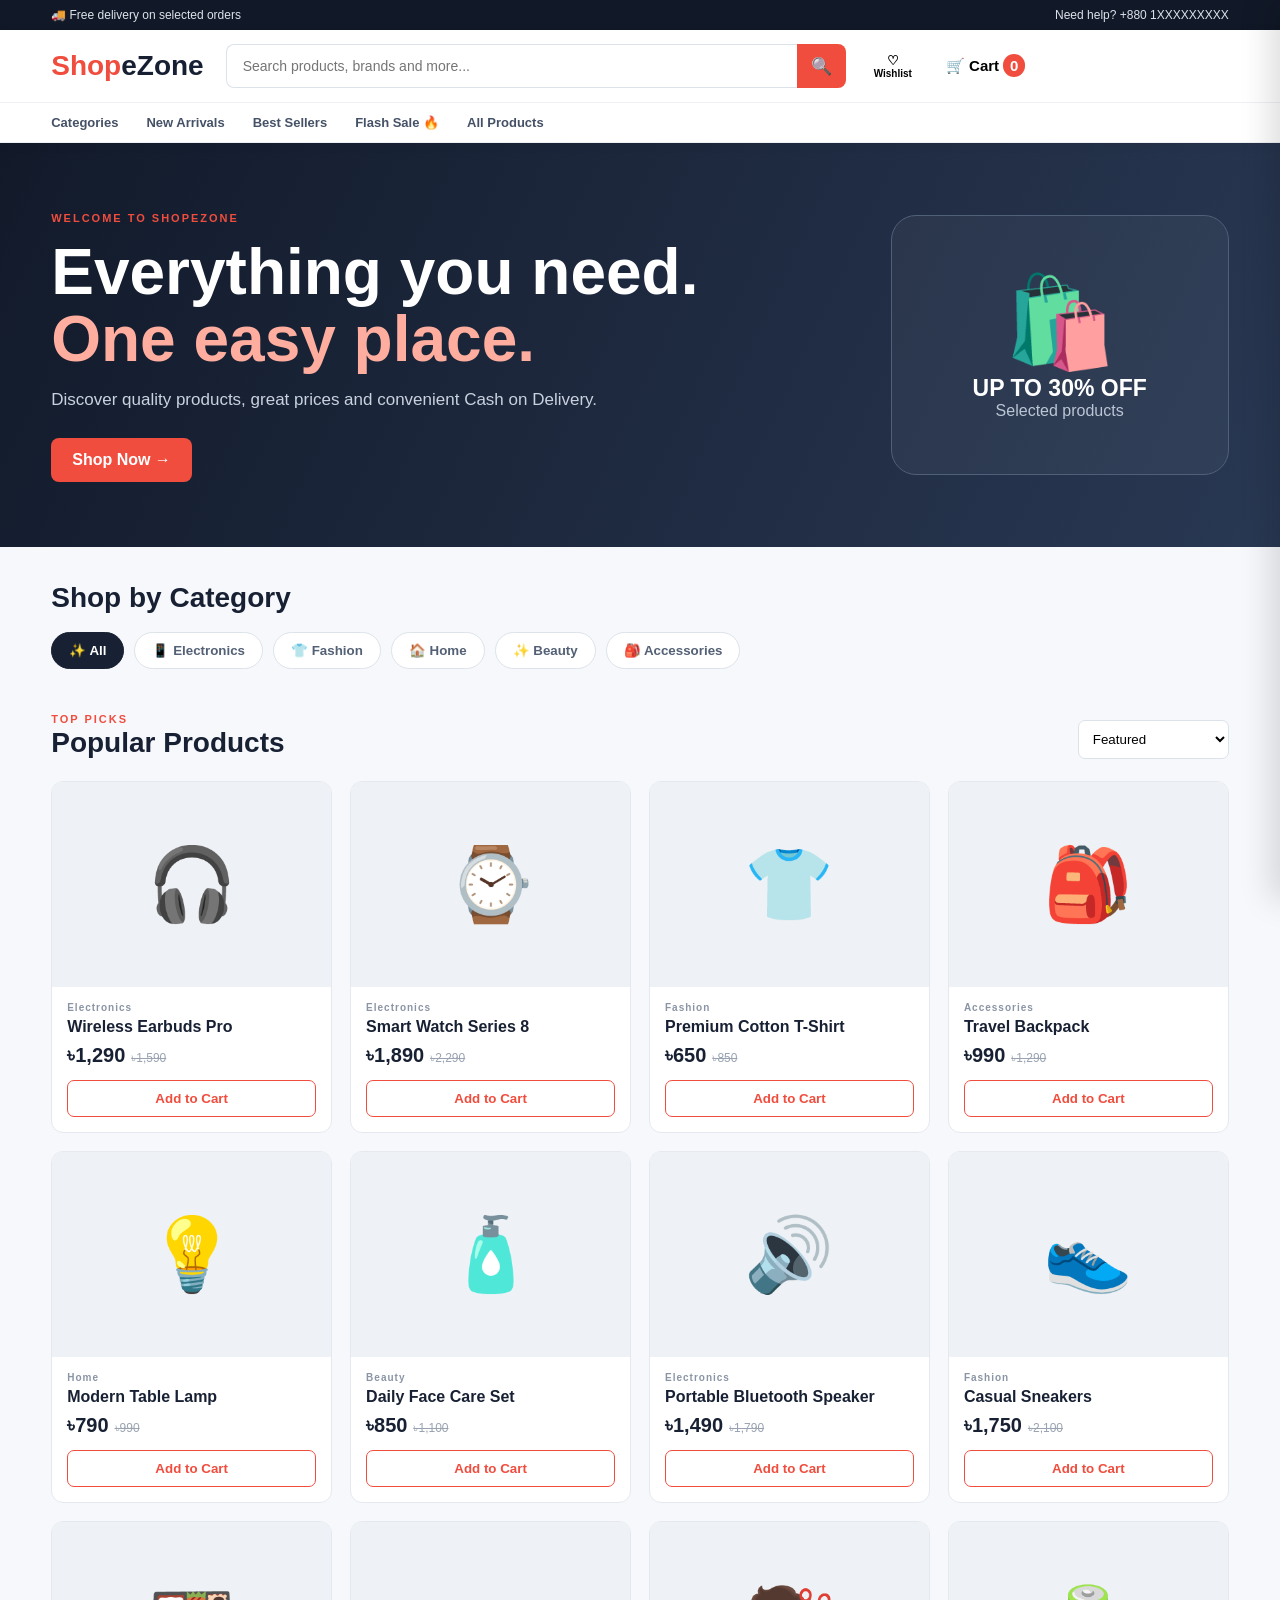
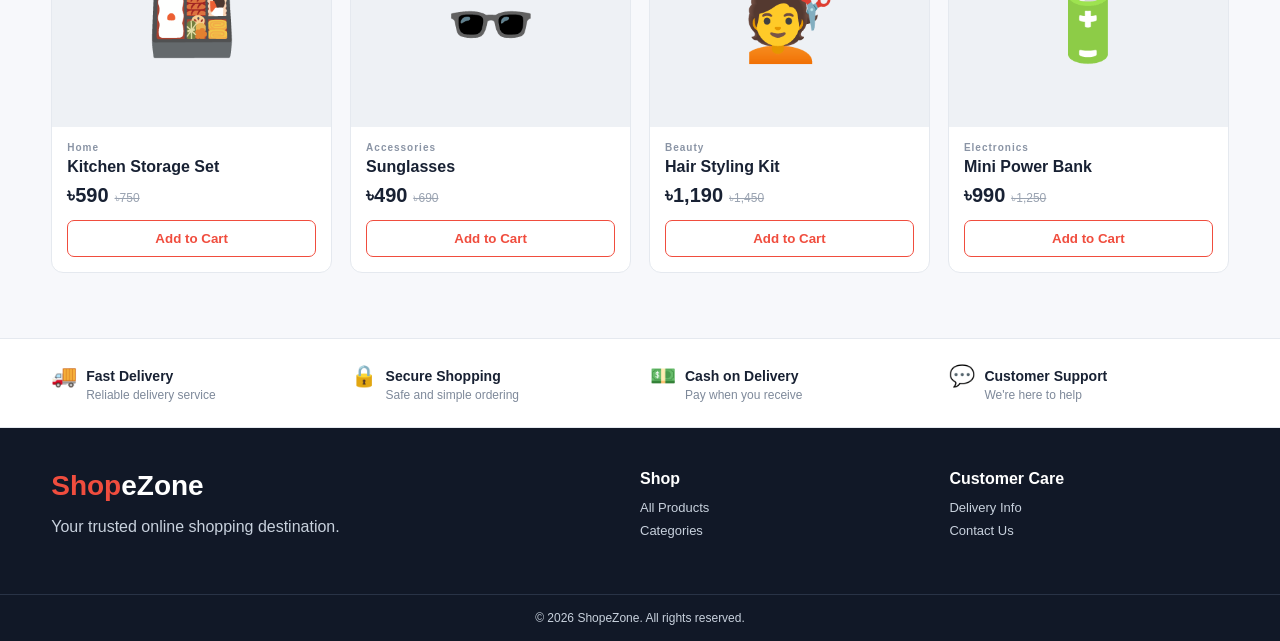
==== index.html @ 656b502f "Add files via upload" ====
<!DOCTYPE html>
<html lang="en">
<head>
<meta charset="UTF-8">
<meta name="viewport" content="width=device-width,initial-scale=1.0">
<meta name="description" content="ShopeZone - Smart online shopping">
<title>ShopeZone — Online Shopping</title>
<link rel="stylesheet" href="style.css">
</head>
<body>
<div class="top">🚚 Free delivery on selected orders <span>Need help? +880 1XXXXXXXXX</span></div>

<header>
  <div class="nav container">
    <a class="logo" href="#"><i>Shop</i>eZone</a>
    <div class="search"><input id="search" placeholder="Search products, brands and more..."><button onclick="render()">🔍</button></div>
    <button class="navlink">♡ <small>Wishlist</small></button>
    <button class="cart" onclick="openCart()">🛒 <span>Cart</span><b id="count">0</b></button>
  </div>
  <div class="menu"><div class="container">
    <a href="#products">Categories</a><a href="#products">New Arrivals</a><a href="#products">Best Sellers</a><a href="#products">Flash Sale 🔥</a><a href="#products">All Products</a>
  </div></div>
</header>

<section class="hero">
 <div class="container hero-grid">
  <div><label>WELCOME TO SHOPEZONE</label><h1>Everything you need.<br><strong>One easy place.</strong></h1><p>Discover quality products, great prices and convenient Cash on Delivery.</p><a href="#products" class="btn">Shop Now →</a></div>
  <div class="hero-art"><div>🛍️</div><strong>UP TO 30% OFF</strong><span>Selected products</span></div>
 </div>
</section>

<section class="container categories">
 <h2>Shop by Category</h2>
 <div class="cats">
  <button class="cat active" data-cat="All">✨ All</button><button class="cat" data-cat="Electronics">📱 Electronics</button>
  <button class="cat" data-cat="Fashion">👕 Fashion</button><button class="cat" data-cat="Home">🏠 Home</button>
  <button class="cat" data-cat="Beauty">✨ Beauty</button><button class="cat" data-cat="Accessories">🎒 Accessories</button>
 </div>
</section>

<main id="products" class="container">
 <div class="heading"><div><label>TOP PICKS</label><h2>Popular Products</h2></div>
 <select id="sort" onchange="render()"><option value="featured">Featured</option><option value="low">Price: Low to High</option><option value="high">Price: High to Low</option></select></div>
 <div id="grid" class="grid"></div><div id="none" class="none" hidden>No products found.</div>
</main>

<section class="benefits"><div class="container benefits-grid">
 <div>🚚<b>Fast Delivery</b><small>Reliable delivery service</small></div>
 <div>🔒<b>Secure Shopping</b><small>Safe and simple ordering</small></div>
 <div>💵<b>Cash on Delivery</b><small>Pay when you receive</small></div>
 <div>💬<b>Customer Support</b><small>We're here to help</small></div>
</div></section>

<footer><div class="container foot">
 <div><a class="logo white" href="#"><i>Shop</i>eZone</a><p>Your trusted online shopping destination.</p></div>
 <div><h4>Shop</h4><a href="#products">All Products</a><a href="#products">Categories</a></div>
 <div><h4>Customer Care</h4><a href="#">Delivery Info</a><a href="#">Contact Us</a></div>
</div><div class="copy">© 2026 ShopeZone. All rights reserved.</div></footer>

<div id="shade" class="shade" onclick="closeCart()"></div>
<aside id="cart" class="cartpanel"><div class="panelhead"><h2>Shopping Cart</h2><button onclick="closeCart()">×</button></div><div id="items" class="items"></div><div class="cartbottom"><div><span>Total</span><strong id="total">৳0</strong></div><button class="btn full" onclick="checkout()">Checkout</button></div></aside>

<div id="modal" class="modal"><div class="modalbox">
 <div class="panelhead"><h2>Complete Your Order</h2><button onclick="closeCheckout()">×</button></div>
 <form id="form">
  <label>Full Name<input name="name" required placeholder="Enter your name"></label>
  <label>Phone Number<input name="phone" required placeholder="01XXXXXXXXX" inputmode="tel"></label>
  <label>Delivery Address<textarea name="address" required placeholder="House, road, area, city"></textarea></label>
  <label>Payment Method<select name="payment"><option>Cash on Delivery</option></select></label>
  <div class="summary"><span>Order Total</span><b id="checkoutTotal">৳0</b></div>
  <button class="btn full">Place Order</button>
 </form>
 <div id="success" class="success" hidden><div>✓</div><h3>Order placed!</h3><p>Thank you for shopping with ShopeZone. We will contact you to confirm your order.</p><button class="btn" onclick="closeCheckout()">Continue Shopping</button></div>
</div></div>
<script src="script.js"></script>
</body></html>
---- style.css ----
*{box-sizing:border-box}body{margin:0;font-family:Arial,Helvetica,sans-serif;background:#f7f8fb;color:#182133}.container{width:min(1180px,92%);margin:auto}.top{background:#111827;color:#dce3ec;padding:8px 4%;font-size:12px;display:flex;justify-content:space-between}header{background:white;position:sticky;top:0;z-index:20;box-shadow:0 2px 12px #0000000b}.nav{height:72px;display:flex;align-items:center;gap:22px}.logo{font-size:28px;font-weight:900;color:#172033;text-decoration:none}.logo i{font-style:normal;color:#f04d3e}.search{display:flex;flex:1;max-width:620px}.search input{width:100%;padding:13px 16px;border:1px solid #dce2ea;border-right:0;border-radius:8px 0 0 8px;font-size:14px;outline:none}.search button{width:52px;border:0;background:#f04d3e;color:#fff;border-radius:0 8px 8px 0;font-size:17px}.navlink,.cart{border:0;background:#fff;cursor:pointer;font-weight:700}.navlink small{display:block;font-size:10px}.cart{font-size:15px;position:relative}.cart b{background:#f04d3e;color:#fff;border-radius:15px;padding:3px 7px;margin-left:4px}.menu{border-top:1px solid #eef0f4;border-bottom:1px solid #eef0f4}.menu .container{display:flex;gap:28px;padding:12px 0}.menu a{color:#455166;text-decoration:none;font-size:13px;font-weight:700}.hero{background:linear-gradient(115deg,#121a2a,#293853);color:#fff;padding:65px 0}.hero-grid{display:grid;grid-template-columns:1.4fr .6fr;align-items:center;gap:50px}.hero label,.heading label{font-size:11px;letter-spacing:2px;font-weight:900;color:#f04d3e}.hero h1{font-size:clamp(38px,5vw,64px);line-height:1.04;margin:13px 0 18px}.hero h1 strong{color:#ffad9e}.hero p{color:#c9d2df;max-width:570px;font-size:17px;margin-bottom:28px}.btn{display:inline-block;background:#f04d3e;color:#fff;border:0;border-radius:8px;padding:13px 21px;font-weight:800;text-decoration:none;cursor:pointer}.hero-art{height:260px;border:1px solid #506079;border-radius:25px;background:#ffffff0b;display:flex;align-items:center;justify-content:center;flex-direction:column}.hero-art div{font-size:90px}.hero-art strong{font-size:23px}.hero-art span{color:#bbc6d5}.categories{padding:35px 0 18px}.categories h2,.heading h2{margin:0;font-size:28px}.cats{display:flex;flex-wrap:wrap;gap:10px;margin-top:18px}.cat{border:1px solid #dde3ea;background:#fff;padding:10px 17px;border-radius:25px;cursor:pointer;font-weight:700;color:#536075}.cat.active,.cat:hover{background:#182133;color:#fff;border-color:#182133}main{padding:22px 0 65px}.heading{display:flex;justify-content:space-between;align-items:end;margin-bottom:22px}.heading select{padding:10px;border:1px solid #dce2ea;border-radius:7px;background:#fff}.grid{display:grid;grid-template-columns:repeat(4,1fr);gap:18px}.card{background:#fff;border:1px solid #e5e9ef;border-radius:12px;overflow:hidden;transition:.2s}.card:hover{transform:translateY(-4px);box-shadow:0 12px 28px #17203314}.pic{height:205px;background:#eef1f5;display:flex;align-items:center;justify-content:center;font-size:72px}.body{padding:15px}.tag{font-size:10px;color:#8a94a5;font-weight:800;letter-spacing:1px}.body h3{font-size:16px;margin:5px 0 8px}.price{font-size:20px;font-weight:900}.old{text-decoration:line-through;color:#9aa3b1;font-size:12px;margin-left:6px}.add{width:100%;padding:10px;margin-top:13px;border:1px solid #f04d3e;color:#f04d3e;background:#fff;border-radius:7px;font-weight:800;cursor:pointer}.add:hover{background:#f04d3e;color:#fff}.none{text-align:center;padding:50px;color:#7c8798}.benefits{background:#fff;border-top:1px solid #e5e9ef;border-bottom:1px solid #e5e9ef}.benefits-grid{display:grid;grid-template-columns:repeat(4,1fr);gap:20px;padding:25px 0}.benefits-grid div{display:grid;grid-template-columns:35px 1fr;align-items:center;font-size:21px}.benefits-grid b,.benefits-grid small{grid-column:2}.benefits-grid b{font-size:14px}.benefits-grid small{font-size:12px;color:#7e899a}footer{background:#111827;color:#c8d1dd}.foot{display:grid;grid-template-columns:2fr 1fr 1fr;gap:30px;padding:42px 0}.white{color:#fff}.foot h4{color:#fff;margin:0 0 12px}.foot a:not(.logo){display:block;color:#c8d1dd;text-decoration:none;font-size:13px;margin:8px 0}.copy{text-align:center;border-top:1px solid #293346;padding:16px;font-size:12px}.shade{display:none;position:fixed;inset:0;background:#0008;z-index:30}.shade.show{display:block}.cartpanel{position:fixed;right:-440px;top:0;width:min(440px,100%);height:100vh;background:#fff;z-index:40;transition:.3s;display:flex;flex-direction:column;box-shadow:-10px 0 30px #0002}.cartpanel.open{right:0}.panelhead{display:flex;justify-content:space-between;align-items:center;padding:19px;border-bottom:1px solid #e8ebf0}.panelhead h2{margin:0;font-size:20px}.panelhead button{border:0;background:none;font-size:28px;cursor:pointer}.items{flex:1;overflow:auto;padding:0 19px}.cartitem{display:grid;grid-template-columns:58px 1fr auto;gap:12px;align-items:center;padding:15px 0;border-bottom:1px solid #edf0f3}.thumb{height:58px;width:58px;background:#eef1f5;border-radius:8px;display:grid;place-items:center;font-size:30px}.cartitem h4{margin:0;font-size:14px}.cartitem small{color:#7c8798}.qty{display:flex;gap:8px;align-items:center;margin-top:5px}.qty button{width:23px;height:23px;background:#fff;border:1px solid #d9dfe7;border-radius:5px}.remove{background:none;border:0;color:#f04d3e;font-size:11px;cursor:pointer}.cartbottom{border-top:1px solid #e5e9ef;padding:18px}.cartbottom>div{display:flex;justify-content:space-between;font-size:20px;margin-bottom:15px}.full{width:100%;text-align:center}.empty{text-align:center;color:#7b8798;padding:70px 10px}.modal{display:none;position:fixed;inset:0;background:#0008;z-index:50;align-items:center;justify-content:center;padding:15px}.modal.show{display:flex}.modalbox{width:min(520px,100%);max-height:92vh;overflow:auto;background:#fff;border-radius:14px}.modalbox form{padding:20px}.modalbox label{display:block;font-size:13px;font-weight:800;margin-bottom:13px}.modalbox input,.modalbox textarea,.modalbox select{width:100%;margin-top:6px;padding:12px;border:1px solid #dce2ea;border-radius:7px;font:inherit}.modalbox textarea{min-height:85px}.summary{display:flex;justify-content:space-between;background:#f5f7fa;padding:13px;border-radius:7px;margin:15px 0}.success{text-align:center;padding:45px 25px}.success>div{margin:auto;width:60px;height:60px;border-radius:50%;background:#e6f7ed;color:#198754;display:grid;place-items:center;font-size:32px}.success h3{margin:14px 0 6px}.success p{color:#707b8b;margin-bottom:20px}@media(max-width:900px){.grid{grid-template-columns:repeat(3,1fr)}.hero-grid{grid-template-columns:1fr}.hero-art{display:none}}@media(max-width:650px){.top span{display:none}.nav{height:auto;min-height:65px;flex-wrap:wrap;padding:10px 0}.search{order:3;flex-basis:100%;max-width:none}.menu .container{gap:18px;overflow:auto;white-space:nowrap}.grid{grid-template-columns:repeat(2,1fr);gap:12px}.pic{height:150px;font-size:55px}.body{padding:11px}.body h3{font-size:14px}.benefits-grid{grid-template-columns:repeat(2,1fr)}.foot{grid-template-columns:1fr 1fr}.navlink small{display:none}}
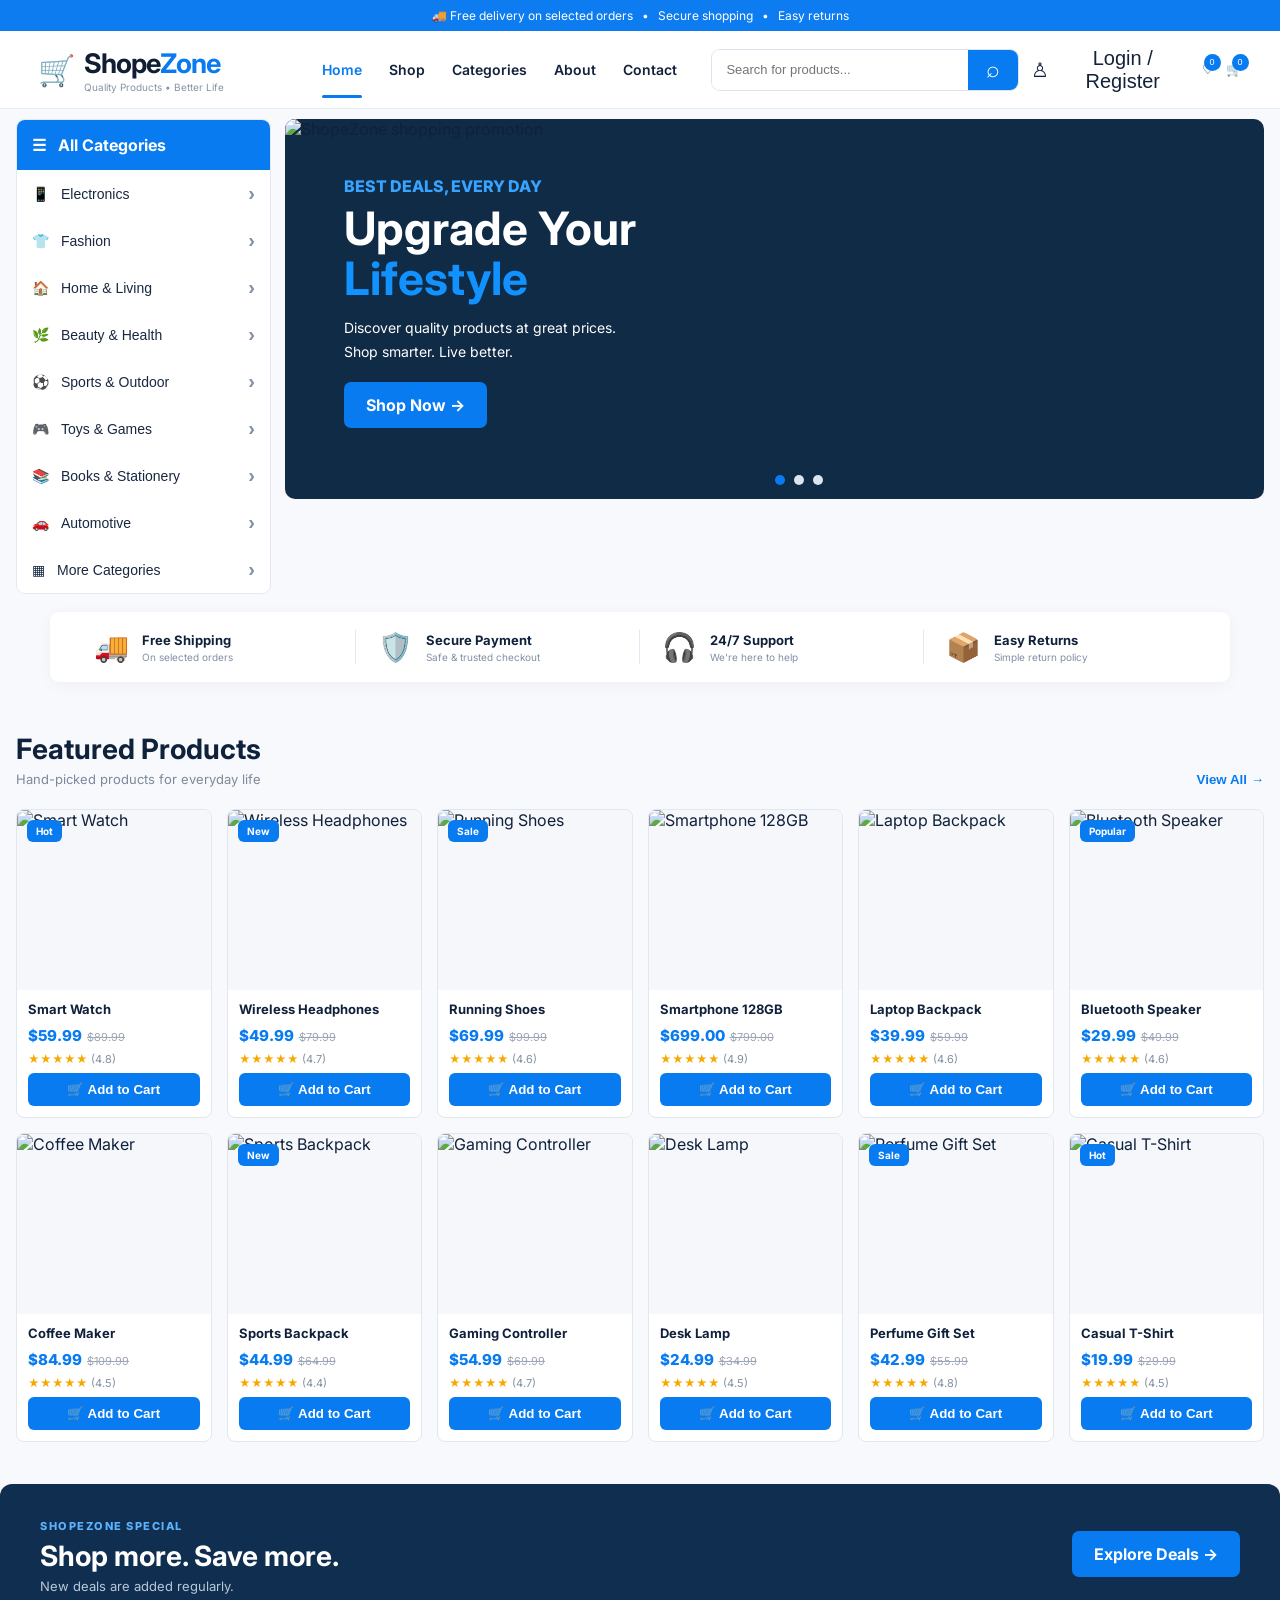
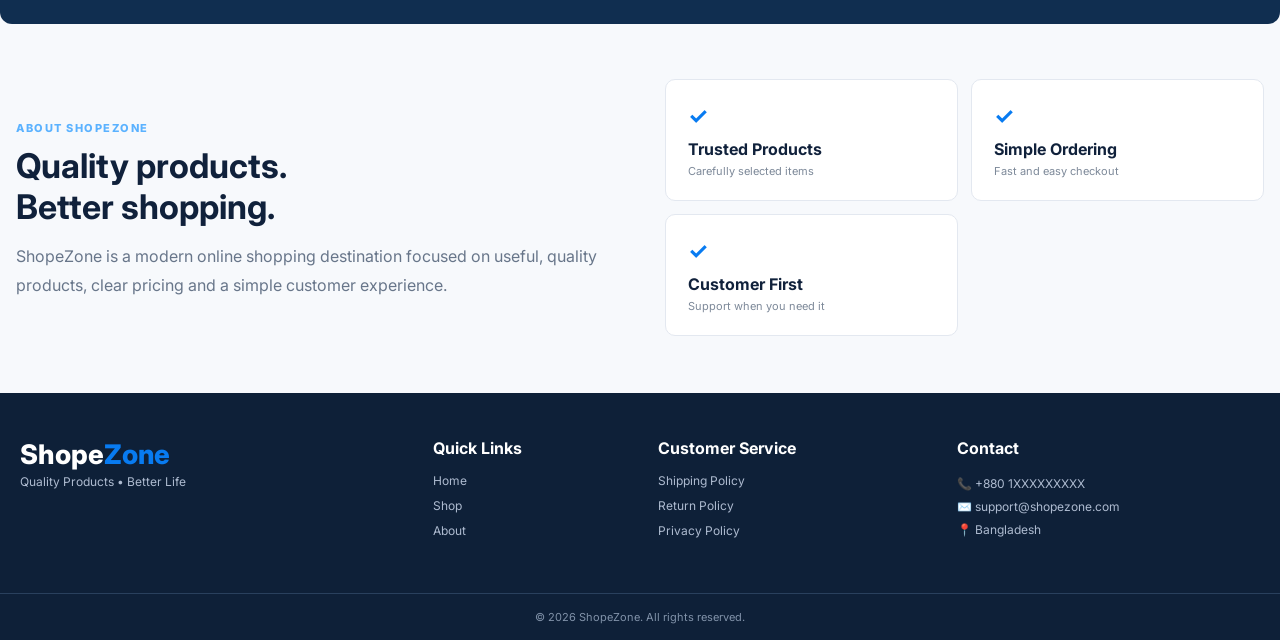
==== commit 2a36aa15: "Add files via upload" ====
--- a/index.html
+++ b/index.html
@@ -1,76 +1,145 @@
 <!DOCTYPE html>
 <html lang="en">
 <head>
-<meta charset="UTF-8">
-<meta name="viewport" content="width=device-width,initial-scale=1.0">
-<meta name="description" content="ShopeZone - Smart online shopping">
-<title>ShopeZone — Online Shopping</title>
-<link rel="stylesheet" href="style.css">
+  <meta charset="UTF-8" />
+  <meta name="viewport" content="width=device-width, initial-scale=1.0" />
+  <meta name="theme-color" content="#0b7cff" />
+  <title>ShopeZone — Quality Products • Better Life</title>
+  <link rel="preconnect" href="https://fonts.googleapis.com">
+  <link rel="preconnect" href="https://fonts.gstatic.com" crossorigin>
+  <link href="https://fonts.googleapis.com/css2?family=Inter:wght@400;500;600;700;800&display=swap" rel="stylesheet">
+  <link rel="stylesheet" href="style.css" />
 </head>
 <body>
-<div class="top">🚚 Free delivery on selected orders <span>Need help? +880 1XXXXXXXXX</span></div>
+  <div class="topbar">🚚 Free delivery on selected orders &nbsp; • &nbsp; Secure shopping &nbsp; • &nbsp; Easy returns</div>
 
-<header>
-  <div class="nav container">
-    <a class="logo" href="#"><i>Shop</i>eZone</a>
-    <div class="search"><input id="search" placeholder="Search products, brands and more..."><button onclick="render()">🔍</button></div>
-    <button class="navlink">♡ <small>Wishlist</small></button>
-    <button class="cart" onclick="openCart()">🛒 <span>Cart</span><b id="count">0</b></button>
+  <header class="header">
+    <a class="brand" href="#">
+      <span class="brand-mark">🛒</span>
+      <span><b>Shope<span>Zone</span></b><small>Quality Products • Better Life</small></span>
+    </a>
+
+    <nav class="nav">
+      <a class="active" href="#home">Home</a>
+      <a href="#shop">Shop</a>
+      <a href="#categories">Categories</a>
+      <a href="#about">About</a>
+      <a href="#contact">Contact</a>
+    </nav>
+
+    <div class="header-actions">
+      <div class="search">
+        <input id="searchInput" type="search" placeholder="Search for products..." aria-label="Search products">
+        <button id="searchBtn" aria-label="Search">⌕</button>
+      </div>
+      <button class="icon-btn" title="Account">♙<span class="hide-mobile">Login / Register</span></button>
+      <button class="icon-btn heart" title="Wishlist">♡<i id="wishCount">0</i></button>
+      <button class="icon-btn cart" id="cartBtn" title="Cart">🛒<i id="cartCount">0</i></button>
+    </div>
+  </header>
+
+  <main id="home">
+    <section class="hero-wrap">
+      <aside class="categories" id="categories">
+        <div class="cat-title">☰ &nbsp; All Categories</div>
+        <button data-cat="Electronics">📱 <span>Electronics</span><b>›</b></button>
+        <button data-cat="Fashion">👕 <span>Fashion</span><b>›</b></button>
+        <button data-cat="Home & Living">🏠 <span>Home & Living</span><b>›</b></button>
+        <button data-cat="Beauty & Health">🌿 <span>Beauty & Health</span><b>›</b></button>
+        <button data-cat="Sports & Outdoor">⚽ <span>Sports & Outdoor</span><b>›</b></button>
+        <button data-cat="Toys & Games">🎮 <span>Toys & Games</span><b>›</b></button>
+        <button data-cat="Books & Stationery">📚 <span>Books & Stationery</span><b>›</b></button>
+        <button data-cat="Automotive">🚗 <span>Automotive</span><b>›</b></button>
+        <button data-cat="All">▦ <span>More Categories</span><b>›</b></button>
+      </aside>
+
+      <div class="hero" id="hero">
+        <img src="wide_clean_modern_e_commerce_website_homepage_ui.png" alt="ShopeZone shopping promotion">
+        <div class="hero-overlay">
+          <p>BEST DEALS, EVERY DAY</p>
+          <h1>Upgrade Your<br><strong>Lifestyle</strong></h1>
+          <span>Discover quality products at great prices.<br>Shop smarter. Live better.</span>
+          <a href="#shop" class="primary-btn">Shop Now →</a>
+        </div>
+        <div class="hero-dots"><b></b><i></i><i></i></div>
+      </div>
+    </section>
+
+    <section class="services">
+      <div>🚚 <span><b>Free Shipping</b><small>On selected orders</small></span></div>
+      <div>🛡️ <span><b>Secure Payment</b><small>Safe & trusted checkout</small></span></div>
+      <div>🎧 <span><b>24/7 Support</b><small>We're here to help</small></span></div>
+      <div>📦 <span><b>Easy Returns</b><small>Simple return policy</small></span></div>
+    </section>
+
+    <section class="section" id="shop">
+      <div class="section-head">
+        <div>
+          <h2>Featured Products</h2>
+          <p>Hand-picked products for everyday life</p>
+        </div>
+        <button class="view-all" id="viewAll">View All →</button>
+      </div>
+      <div class="products" id="productGrid"></div>
+      <div class="empty" id="emptyState" hidden>No products found. Try another search.</div>
+    </section>
+
+    <section class="promo">
+      <div><small>SHOPEZONE SPECIAL</small><h2>Shop more. Save more.</h2><p>New deals are added regularly.</p></div>
+      <a href="#shop" class="primary-btn">Explore Deals →</a>
+    </section>
+
+    <section class="about section" id="about">
+      <div>
+        <span class="eyebrow">ABOUT SHOPEZONE</span>
+        <h2>Quality products.<br>Better shopping.</h2>
+        <p>ShopeZone is a modern online shopping destination focused on useful, quality products, clear pricing and a simple customer experience.</p>
+      </div>
+      <div class="about-cards">
+        <div><b>✓</b><strong>Trusted Products</strong><span>Carefully selected items</span></div>
+        <div><b>✓</b><strong>Simple Ordering</strong><span>Fast and easy checkout</span></div>
+        <div><b>✓</b><strong>Customer First</strong><span>Support when you need it</span></div>
+      </div>
+    </section>
+  </main>
+
+  <footer id="contact">
+    <div class="footer-main">
+      <div><div class="footer-brand">Shope<span>Zone</span></div><p>Quality Products • Better Life</p></div>
+      <div><h4>Quick Links</h4><a href="#home">Home</a><a href="#shop">Shop</a><a href="#about">About</a></div>
+      <div><h4>Customer Service</h4><a href="#">Shipping Policy</a><a href="#">Return Policy</a><a href="#">Privacy Policy</a></div>
+      <div><h4>Contact</h4><p>📞 +880 1XXXXXXXXX</p><p>✉️ support@shopezone.com</p><p>📍 Bangladesh</p></div>
+    </div>
+    <div class="copyright">© 2026 ShopeZone. All rights reserved.</div>
+  </footer>
+
+  <div class="overlay" id="overlay"></div>
+  <aside class="cart-drawer" id="cartDrawer">
+    <div class="drawer-head"><h3>Your Cart</h3><button id="closeCart">×</button></div>
+    <div id="cartItems" class="cart-items"></div>
+    <div class="cart-footer">
+      <div><span>Subtotal</span><strong id="subtotal">$0.00</strong></div>
+      <button class="checkout" id="checkoutBtn">Checkout / Order</button>
+      <small>Cash on Delivery available</small>
+    </div>
+  </aside>
+
+  <div class="modal" id="checkoutModal">
+    <div class="modal-box">
+      <button class="modal-close" id="closeModal">×</button>
+      <h2>Complete Your Order</h2>
+      <p class="muted">Enter your delivery information.</p>
+      <form id="orderForm">
+        <input required name="name" placeholder="Full name">
+        <input required name="phone" placeholder="Phone number">
+        <textarea required name="address" placeholder="Full delivery address"></textarea>
+        <select name="payment"><option>Cash on Delivery</option><option>Online Payment</option></select>
+        <button class="checkout" type="submit">Place Order</button>
+      </form>
+      <div id="orderSuccess" class="success" hidden>✅ Order request received! We will contact you to confirm.</div>
+    </div>
   </div>
-  <div class="menu"><div class="container">
-    <a href="#products">Categories</a><a href="#products">New Arrivals</a><a href="#products">Best Sellers</a><a href="#products">Flash Sale 🔥</a><a href="#products">All Products</a>
-  </div></div>
-</header>
 
-<section class="hero">
- <div class="container hero-grid">
-  <div><label>WELCOME TO SHOPEZONE</label><h1>Everything you need.<br><strong>One easy place.</strong></h1><p>Discover quality products, great prices and convenient Cash on Delivery.</p><a href="#products" class="btn">Shop Now →</a></div>
-  <div class="hero-art"><div>🛍️</div><strong>UP TO 30% OFF</strong><span>Selected products</span></div>
- </div>
-</section>
-
-<section class="container categories">
- <h2>Shop by Category</h2>
- <div class="cats">
-  <button class="cat active" data-cat="All">✨ All</button><button class="cat" data-cat="Electronics">📱 Electronics</button>
-  <button class="cat" data-cat="Fashion">👕 Fashion</button><button class="cat" data-cat="Home">🏠 Home</button>
-  <button class="cat" data-cat="Beauty">✨ Beauty</button><button class="cat" data-cat="Accessories">🎒 Accessories</button>
- </div>
-</section>
-
-<main id="products" class="container">
- <div class="heading"><div><label>TOP PICKS</label><h2>Popular Products</h2></div>
- <select id="sort" onchange="render()"><option value="featured">Featured</option><option value="low">Price: Low to High</option><option value="high">Price: High to Low</option></select></div>
- <div id="grid" class="grid"></div><div id="none" class="none" hidden>No products found.</div>
-</main>
-
-<section class="benefits"><div class="container benefits-grid">
- <div>🚚<b>Fast Delivery</b><small>Reliable delivery service</small></div>
- <div>🔒<b>Secure Shopping</b><small>Safe and simple ordering</small></div>
- <div>💵<b>Cash on Delivery</b><small>Pay when you receive</small></div>
- <div>💬<b>Customer Support</b><small>We're here to help</small></div>
-</div></section>
-
-<footer><div class="container foot">
- <div><a class="logo white" href="#"><i>Shop</i>eZone</a><p>Your trusted online shopping destination.</p></div>
- <div><h4>Shop</h4><a href="#products">All Products</a><a href="#products">Categories</a></div>
- <div><h4>Customer Care</h4><a href="#">Delivery Info</a><a href="#">Contact Us</a></div>
-</div><div class="copy">© 2026 ShopeZone. All rights reserved.</div></footer>
-
-<div id="shade" class="shade" onclick="closeCart()"></div>
-<aside id="cart" class="cartpanel"><div class="panelhead"><h2>Shopping Cart</h2><button onclick="closeCart()">×</button></div><div id="items" class="items"></div><div class="cartbottom"><div><span>Total</span><strong id="total">৳0</strong></div><button class="btn full" onclick="checkout()">Checkout</button></div></aside>
-
-<div id="modal" class="modal"><div class="modalbox">
- <div class="panelhead"><h2>Complete Your Order</h2><button onclick="closeCheckout()">×</button></div>
- <form id="form">
-  <label>Full Name<input name="name" required placeholder="Enter your name"></label>
-  <label>Phone Number<input name="phone" required placeholder="01XXXXXXXXX" inputmode="tel"></label>
-  <label>Delivery Address<textarea name="address" required placeholder="House, road, area, city"></textarea></label>
-  <label>Payment Method<select name="payment"><option>Cash on Delivery</option></select></label>
-  <div class="summary"><span>Order Total</span><b id="checkoutTotal">৳0</b></div>
-  <button class="btn full">Place Order</button>
- </form>
- <div id="success" class="success" hidden><div>✓</div><h3>Order placed!</h3><p>Thank you for shopping with ShopeZone. We will contact you to confirm your order.</p><button class="btn" onclick="closeCheckout()">Continue Shopping</button></div>
-</div></div>
-<script src="script.js"></script>
-</body></html>+  <script src="script.js"></script>
+</body>
+</html>
--- a/style.css
+++ b/style.css
@@ -1 +1,3 @@
-*{box-sizing:border-box}body{margin:0;font-family:Arial,Helvetica,sans-serif;background:#f7f8fb;color:#182133}.container{width:min(1180px,92%);margin:auto}.top{background:#111827;color:#dce3ec;padding:8px 4%;font-size:12px;display:flex;justify-content:space-between}header{background:white;position:sticky;top:0;z-index:20;box-shadow:0 2px 12px #0000000b}.nav{height:72px;display:flex;align-items:center;gap:22px}.logo{font-size:28px;font-weight:900;color:#172033;text-decoration:none}.logo i{font-style:normal;color:#f04d3e}.search{display:flex;flex:1;max-width:620px}.search input{width:100%;padding:13px 16px;border:1px solid #dce2ea;border-right:0;border-radius:8px 0 0 8px;font-size:14px;outline:none}.search button{width:52px;border:0;background:#f04d3e;color:#fff;border-radius:0 8px 8px 0;font-size:17px}.navlink,.cart{border:0;background:#fff;cursor:pointer;font-weight:700}.navlink small{display:block;font-size:10px}.cart{font-size:15px;position:relative}.cart b{background:#f04d3e;color:#fff;border-radius:15px;padding:3px 7px;margin-left:4px}.menu{border-top:1px solid #eef0f4;border-bottom:1px solid #eef0f4}.menu .container{display:flex;gap:28px;padding:12px 0}.menu a{color:#455166;text-decoration:none;font-size:13px;font-weight:700}.hero{background:linear-gradient(115deg,#121a2a,#293853);color:#fff;padding:65px 0}.hero-grid{display:grid;grid-template-columns:1.4fr .6fr;align-items:center;gap:50px}.hero label,.heading label{font-size:11px;letter-spacing:2px;font-weight:900;color:#f04d3e}.hero h1{font-size:clamp(38px,5vw,64px);line-height:1.04;margin:13px 0 18px}.hero h1 strong{color:#ffad9e}.hero p{color:#c9d2df;max-width:570px;font-size:17px;margin-bottom:28px}.btn{display:inline-block;background:#f04d3e;color:#fff;border:0;border-radius:8px;padding:13px 21px;font-weight:800;text-decoration:none;cursor:pointer}.hero-art{height:260px;border:1px solid #506079;border-radius:25px;background:#ffffff0b;display:flex;align-items:center;justify-content:center;flex-direction:column}.hero-art div{font-size:90px}.hero-art strong{font-size:23px}.hero-art span{color:#bbc6d5}.categories{padding:35px 0 18px}.categories h2,.heading h2{margin:0;font-size:28px}.cats{display:flex;flex-wrap:wrap;gap:10px;margin-top:18px}.cat{border:1px solid #dde3ea;background:#fff;padding:10px 17px;border-radius:25px;cursor:pointer;font-weight:700;color:#536075}.cat.active,.cat:hover{background:#182133;color:#fff;border-color:#182133}main{padding:22px 0 65px}.heading{display:flex;justify-content:space-between;align-items:end;margin-bottom:22px}.heading select{padding:10px;border:1px solid #dce2ea;border-radius:7px;background:#fff}.grid{display:grid;grid-template-columns:repeat(4,1fr);gap:18px}.card{background:#fff;border:1px solid #e5e9ef;border-radius:12px;overflow:hidden;transition:.2s}.card:hover{transform:translateY(-4px);box-shadow:0 12px 28px #17203314}.pic{height:205px;background:#eef1f5;display:flex;align-items:center;justify-content:center;font-size:72px}.body{padding:15px}.tag{font-size:10px;color:#8a94a5;font-weight:800;letter-spacing:1px}.body h3{font-size:16px;margin:5px 0 8px}.price{font-size:20px;font-weight:900}.old{text-decoration:line-through;color:#9aa3b1;font-size:12px;margin-left:6px}.add{width:100%;padding:10px;margin-top:13px;border:1px solid #f04d3e;color:#f04d3e;background:#fff;border-radius:7px;font-weight:800;cursor:pointer}.add:hover{background:#f04d3e;color:#fff}.none{text-align:center;padding:50px;color:#7c8798}.benefits{background:#fff;border-top:1px solid #e5e9ef;border-bottom:1px solid #e5e9ef}.benefits-grid{display:grid;grid-template-columns:repeat(4,1fr);gap:20px;padding:25px 0}.benefits-grid div{display:grid;grid-template-columns:35px 1fr;align-items:center;font-size:21px}.benefits-grid b,.benefits-grid small{grid-column:2}.benefits-grid b{font-size:14px}.benefits-grid small{font-size:12px;color:#7e899a}footer{background:#111827;color:#c8d1dd}.foot{display:grid;grid-template-columns:2fr 1fr 1fr;gap:30px;padding:42px 0}.white{color:#fff}.foot h4{color:#fff;margin:0 0 12px}.foot a:not(.logo){display:block;color:#c8d1dd;text-decoration:none;font-size:13px;margin:8px 0}.copy{text-align:center;border-top:1px solid #293346;padding:16px;font-size:12px}.shade{display:none;position:fixed;inset:0;background:#0008;z-index:30}.shade.show{display:block}.cartpanel{position:fixed;right:-440px;top:0;width:min(440px,100%);height:100vh;background:#fff;z-index:40;transition:.3s;display:flex;flex-direction:column;box-shadow:-10px 0 30px #0002}.cartpanel.open{right:0}.panelhead{display:flex;justify-content:space-between;align-items:center;padding:19px;border-bottom:1px solid #e8ebf0}.panelhead h2{margin:0;font-size:20px}.panelhead button{border:0;background:none;font-size:28px;cursor:pointer}.items{flex:1;overflow:auto;padding:0 19px}.cartitem{display:grid;grid-template-columns:58px 1fr auto;gap:12px;align-items:center;padding:15px 0;border-bottom:1px solid #edf0f3}.thumb{height:58px;width:58px;background:#eef1f5;border-radius:8px;display:grid;place-items:center;font-size:30px}.cartitem h4{margin:0;font-size:14px}.cartitem small{color:#7c8798}.qty{display:flex;gap:8px;align-items:center;margin-top:5px}.qty button{width:23px;height:23px;background:#fff;border:1px solid #d9dfe7;border-radius:5px}.remove{background:none;border:0;color:#f04d3e;font-size:11px;cursor:pointer}.cartbottom{border-top:1px solid #e5e9ef;padding:18px}.cartbottom>div{display:flex;justify-content:space-between;font-size:20px;margin-bottom:15px}.full{width:100%;text-align:center}.empty{text-align:center;color:#7b8798;padding:70px 10px}.modal{display:none;position:fixed;inset:0;background:#0008;z-index:50;align-items:center;justify-content:center;padding:15px}.modal.show{display:flex}.modalbox{width:min(520px,100%);max-height:92vh;overflow:auto;background:#fff;border-radius:14px}.modalbox form{padding:20px}.modalbox label{display:block;font-size:13px;font-weight:800;margin-bottom:13px}.modalbox input,.modalbox textarea,.modalbox select{width:100%;margin-top:6px;padding:12px;border:1px solid #dce2ea;border-radius:7px;font:inherit}.modalbox textarea{min-height:85px}.summary{display:flex;justify-content:space-between;background:#f5f7fa;padding:13px;border-radius:7px;margin:15px 0}.success{text-align:center;padding:45px 25px}.success>div{margin:auto;width:60px;height:60px;border-radius:50%;background:#e6f7ed;color:#198754;display:grid;place-items:center;font-size:32px}.success h3{margin:14px 0 6px}.success p{color:#707b8b;margin-bottom:20px}@media(max-width:900px){.grid{grid-template-columns:repeat(3,1fr)}.hero-grid{grid-template-columns:1fr}.hero-art{display:none}}@media(max-width:650px){.top span{display:none}.nav{height:auto;min-height:65px;flex-wrap:wrap;padding:10px 0}.search{order:3;flex-basis:100%;max-width:none}.menu .container{gap:18px;overflow:auto;white-space:nowrap}.grid{grid-template-columns:repeat(2,1fr);gap:12px}.pic{height:150px;font-size:55px}.body{padding:11px}.body h3{font-size:14px}.benefits-grid{grid-template-columns:repeat(2,1fr)}.foot{grid-template-columns:1fr 1fr}.navlink small{display:none}}+*{box-sizing:border-box;margin:0;padding:0}html{scroll-behavior:smooth}body{font-family:Inter,Arial,sans-serif;color:#10213b;background:#f7f9fc}.topbar{background:#0c7cf0;color:#fff;text-align:center;font-size:12px;padding:8px}.header{height:78px;background:#fff;border-bottom:1px solid #e7edf5;display:flex;align-items:center;gap:34px;padding:0 3%;position:sticky;top:0;z-index:20}.brand{display:flex;align-items:center;gap:9px;text-decoration:none;color:#101d33;min-width:250px}.brand-mark{font-size:30px;color:#087bf1}.brand b{font-size:27px;letter-spacing:-1px}.brand b span,.footer-brand span{color:#087bf1}.brand small{display:block;color:#8793a6;font-size:10px;margin-top:1px}.nav{display:flex;gap:27px;align-items:center;flex:1}.nav a{color:#13223b;text-decoration:none;font-size:14px;font-weight:600;padding:30px 0;position:relative}.nav a.active,.nav a:hover{color:#087bf1}.nav a.active:after{content:"";height:3px;background:#087bf1;position:absolute;left:0;right:0;bottom:10px;border-radius:4px}.header-actions{display:flex;align-items:center;gap:12px}.search{display:flex;border:1px solid #dce4ef;border-radius:9px;overflow:hidden;height:42px;width:320px}.search input{border:0;outline:0;padding:0 14px;flex:1;font-size:13px}.search button{border:0;background:#087bf1;color:#fff;width:50px;font-size:23px}.icon-btn{border:0;background:transparent;display:flex;align-items:center;gap:7px;color:#14223a;font-size:13px;cursor:pointer;position:relative}.icon-btn:first-of-type{font-size:20px}.icon-btn i{font-style:normal;position:absolute;right:-7px;top:-8px;background:#087bf1;color:white;font-size:9px;min-width:17px;height:17px;border-radius:20px;text-align:center;padding-top:3px}.hero-wrap{display:grid;grid-template-columns:255px 1fr;gap:14px;max-width:1450px;margin:10px auto;padding:0 16px}.categories{background:#fff;border:1px solid #e3e9f2;border-radius:9px;overflow:hidden}.cat-title{background:#087bf1;color:#fff;font-weight:700;padding:15px}.categories button{width:100%;border:0;background:#fff;padding:12px 15px;display:flex;align-items:center;gap:12px;text-align:left;color:#182841;font-size:14px;cursor:pointer}.categories button:hover{background:#f1f6fc;color:#087bf1}.categories button span{flex:1}.categories button b{color:#8190a5;font-size:20px}.hero{height:380px;border-radius:10px;overflow:hidden;position:relative;background:#102b46}.hero img{width:100%;height:100%;object-fit:cover}.hero-overlay{position:absolute;left:6%;top:15%;color:#fff}.hero-overlay p{color:#38a4ff;font-weight:800;font-size:16px;margin-bottom:8px}.hero-overlay h1{font-size:46px;line-height:1.08;margin-bottom:13px}.hero-overlay strong{color:#1192ff}.hero-overlay span{font-size:14px;line-height:1.7;display:block;margin-bottom:18px}.primary-btn{display:inline-block;background:#087bf1;color:#fff;text-decoration:none;border:0;border-radius:7px;padding:13px 22px;font-weight:700;cursor:pointer}.hero-dots{position:absolute;bottom:14px;left:50%;display:flex;gap:9px}.hero-dots *{width:10px;height:10px;border-radius:50%;background:#d9e5ef}.hero-dots b{background:#087bf1}.services{max-width:1180px;margin:18px auto 30px;background:#fff;border-radius:9px;padding:18px 22px;display:grid;grid-template-columns:repeat(4,1fr);box-shadow:0 3px 16px #10213b0b}.services>div{display:flex;align-items:center;gap:13px;border-right:1px solid #e4e9f1;padding:0 22px;font-size:28px}.services>div:last-child{border:0}.services span{display:flex;flex-direction:column}.services b{font-size:13px}.services small{font-size:10px;color:#8290a4;margin-top:3px}.section{max-width:1450px;margin:0 auto;padding:20px 16px 42px}.section-head{display:flex;align-items:end;justify-content:space-between;margin-bottom:22px}.section-head h2{font-size:28px}.section-head p{color:#7d899b;font-size:13px;margin-top:5px}.view-all{border:0;background:none;color:#087bf1;font-weight:700;cursor:pointer}.products{display:grid;grid-template-columns:repeat(6,1fr);gap:15px}.product{background:#fff;border:1px solid #e1e7ef;border-radius:8px;overflow:hidden;transition:.2s}.product:hover{transform:translateY(-3px);box-shadow:0 10px 28px #10213b13}.product-img{height:180px;background:#f5f7fa;display:flex;align-items:center;justify-content:center;position:relative}.product-img img{width:100%;height:100%;object-fit:contain}.badge{position:absolute;left:10px;top:10px;background:#087bf1;color:#fff;padding:5px 9px;border-radius:6px;font-size:10px;font-weight:700}.product-body{padding:11px}.product h3{font-size:13px;margin-bottom:8px;white-space:nowrap;overflow:hidden;text-overflow:ellipsis}.price{font-size:15px;color:#087bf1;font-weight:800}.old{font-size:11px;color:#9ca6b5;text-decoration:line-through;margin-left:5px}.rating{font-size:11px;color:#f5a900;margin:7px 0}.rating span{color:#8390a2}.add{width:100%;border:0;background:#087bf1;color:#fff;padding:9px;border-radius:6px;font-weight:700;cursor:pointer}.empty{text-align:center;padding:45px;color:#718096}.promo{max-width:1420px;margin:0 auto 35px;padding:30px 40px;border-radius:12px;background:#102e50;color:#fff;display:flex;justify-content:space-between;align-items:center}.promo small,.eyebrow{color:#5bb2ff;font-weight:800;font-size:11px;letter-spacing:1.5px}.promo h2{font-size:28px;margin:5px 0}.promo p{color:#b8c8da;font-size:13px}.about{display:grid;grid-template-columns:1fr 1fr;gap:50px;align-items:center}.about h2{font-size:34px;margin:9px 0 15px}.about p{color:#68768a;line-height:1.8;max-width:600px}.about-cards{display:grid;grid-template-columns:1fr 1fr;gap:13px}.about-cards div{background:#fff;border:1px solid #e3e8f0;padding:22px;border-radius:10px}.about-cards b{display:block;color:#087bf1;font-size:23px;margin-bottom:9px}.about-cards strong,.about-cards span{display:block}.about-cards span{font-size:11px;color:#7d8999;margin-top:5px}footer{background:#0e2038;color:#fff;margin-top:15px}.footer-main{max-width:1300px;margin:auto;padding:45px 20px;display:grid;grid-template-columns:2fr 1fr 1.4fr 1.6fr;gap:35px}.footer-brand{font-size:27px;font-weight:800}.footer-main p{color:#aebbd0;font-size:12px;line-height:1.9}.footer-main h4{margin-bottom:15px}.footer-main a{display:block;color:#aebbd0;text-decoration:none;font-size:12px;margin:10px 0}.copyright{text-align:center;border-top:1px solid #29405d;color:#8192a9;font-size:11px;padding:16px}.overlay{display:none;position:fixed;inset:0;background:#07132288;z-index:30}.overlay.show{display:block}.cart-drawer{position:fixed;right:-430px;top:0;width:410px;height:100%;background:#fff;z-index:31;transition:.3s;display:flex;flex-direction:column}.cart-drawer.open{right:0}.drawer-head{padding:20px;border-bottom:1px solid #e6ebf2;display:flex;justify-content:space-between}.drawer-head button,.modal-close{border:0;background:none;font-size:28px;cursor:pointer}.cart-items{flex:1;overflow:auto;padding:15px}.cart-row{display:grid;grid-template-columns:65px 1fr auto;gap:12px;align-items:center;padding:13px 0;border-bottom:1px solid #edf0f4}.cart-row img{width:65px;height:60px;object-fit:contain;background:#f5f7fa;border-radius:7px}.cart-row h4{font-size:12px}.cart-row p{color:#087bf1;font-size:12px;font-weight:700;margin-top:5px}.qty{display:flex;gap:6px;align-items:center;margin-top:7px}.qty button{width:23px;height:23px;border:1px solid #d8e0ea;background:#fff;border-radius:4px;cursor:pointer}.cart-footer{border-top:1px solid #e4e9f0;padding:20px}.cart-footer>div{display:flex;justify-content:space-between;margin-bottom:14px}.checkout{width:100%;border:0;background:#087bf1;color:#fff;padding:13px;border-radius:7px;font-weight:800;cursor:pointer}.cart-footer small{display:block;text-align:center;color:#7b8798;margin-top:9px}.modal{display:none;position:fixed;inset:0;background:#07132299;z-index:40;align-items:center;justify-content:center;padding:15px}.modal.show{display:flex}.modal-box{background:#fff;border-radius:12px;width:100%;max-width:480px;padding:28px;position:relative}.modal-box h2{margin-bottom:5px}.muted{font-size:12px;color:#7c899b;margin-bottom:18px}.modal-box form{display:grid;gap:11px}.modal-box input,.modal-box textarea,.modal-box select{width:100%;border:1px solid #dce3ec;border-radius:7px;padding:12px;font:inherit;font-size:13px;outline:0}.modal-box textarea{min-height:90px;resize:vertical}.success{background:#e9f9ef;color:#16723a;padding:14px;border-radius:7px;font-size:13px;margin-top:10px}.modal-close{position:absolute;right:14px;top:10px}
+@media(max-width:1150px){.nav{display:none}.products{grid-template-columns:repeat(3,1fr)}.search{width:240px}.services>div{padding:0 10px}.hero-wrap{grid-template-columns:210px 1fr}}
+@media(max-width:750px){.header{height:auto;padding:12px 15px;flex-wrap:wrap;gap:12px}.brand{min-width:auto}.brand b{font-size:22px}.brand small{display:none}.header-actions{width:100%;order:3}.search{flex:1;width:auto}.hide-mobile{display:none}.hero-wrap{grid-template-columns:1fr;padding:8px}.categories{display:none}.hero{height:330px}.hero-overlay h1{font-size:36px}.services{grid-template-columns:1fr 1fr;margin:12px 8px}.services>div{padding:12px;border-right:0;border-bottom:1px solid #e5eaf1}.products{grid-template-columns:repeat(2,1fr);gap:10px}.product-img{height:145px}.promo{margin:0 10px 20px;padding:25px;display:block}.promo .primary-btn{margin-top:15px}.about{grid-template-columns:1fr;gap:25px}.footer-main{grid-template-columns:1fr 1fr}.cart-drawer{width:92vw}.hero img{object-position:center}.section{padding-left:10px;padding-right:10px}}
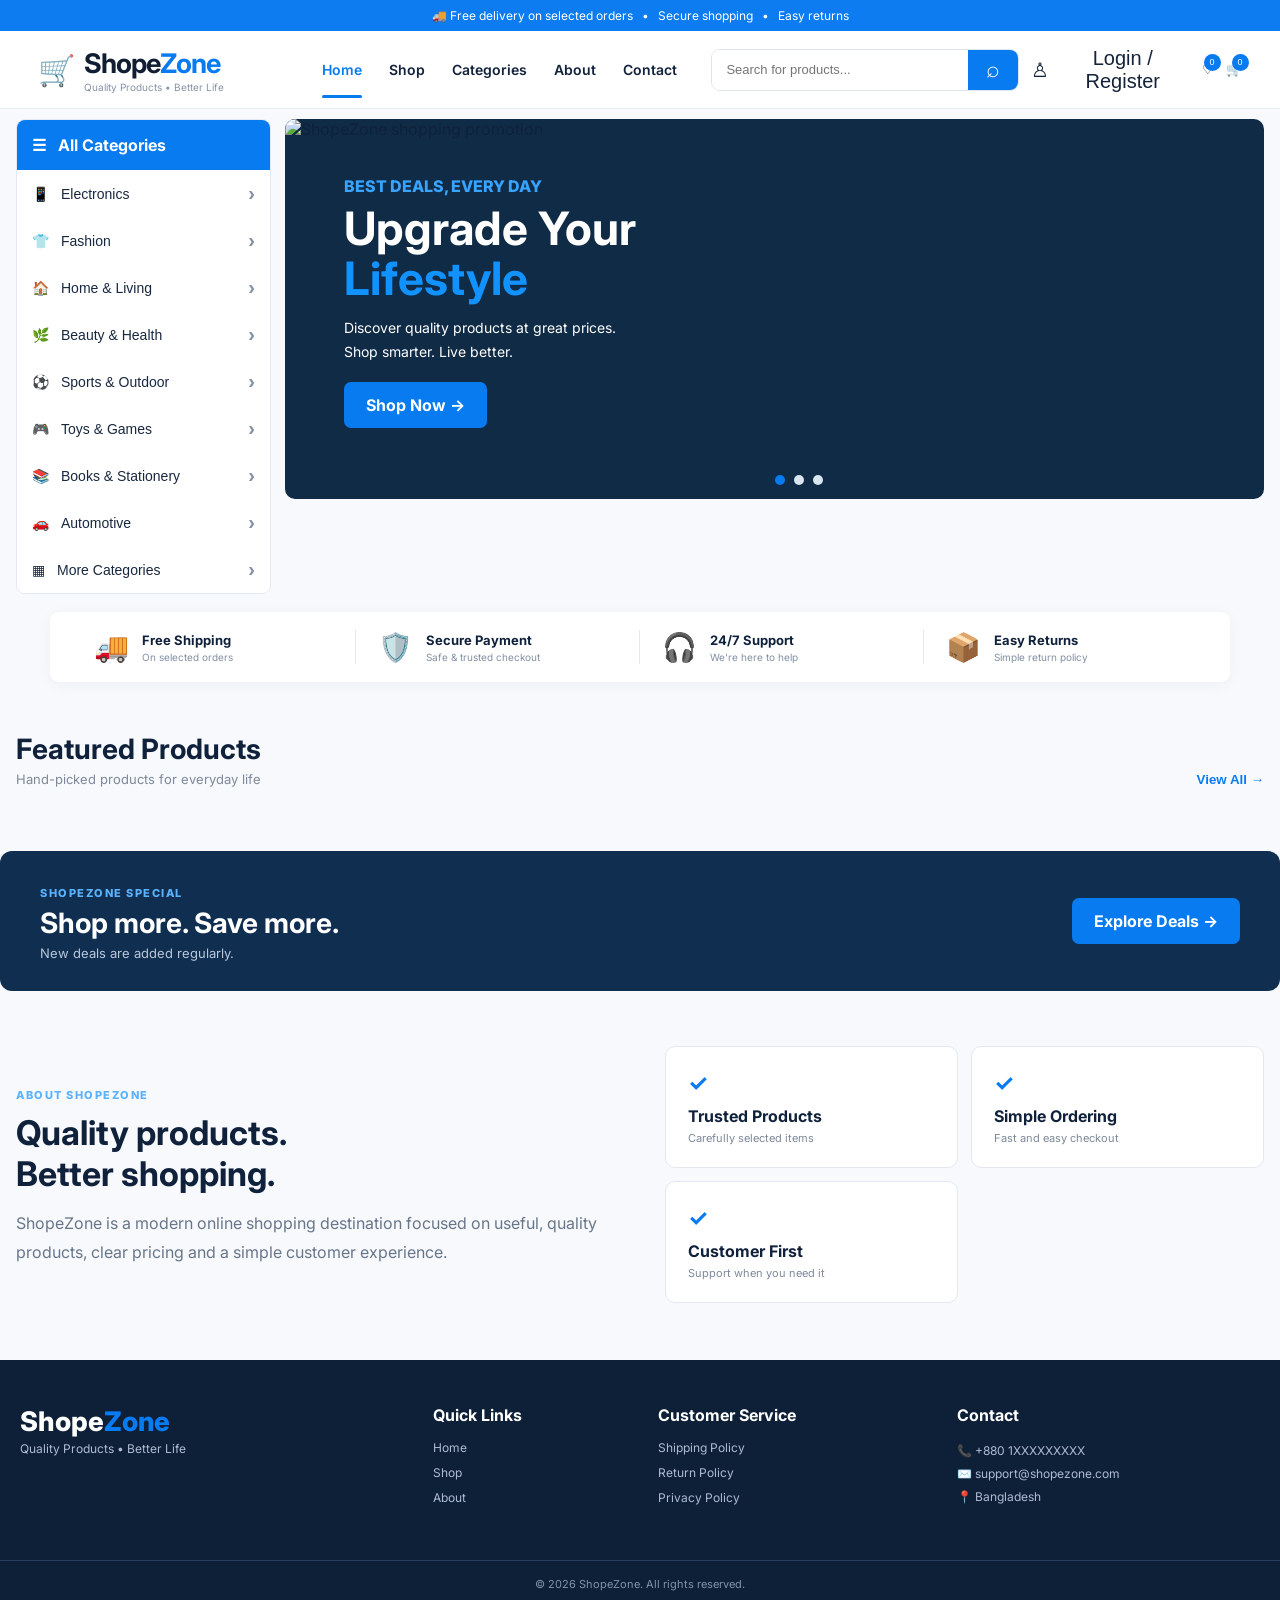
==== commit 054890d0: "Add files via upload" ====
--- a/index.html
+++ b/index.html
@@ -32,7 +32,7 @@
         <input id="searchInput" type="search" placeholder="Search for products..." aria-label="Search products">
         <button id="searchBtn" aria-label="Search">⌕</button>
       </div>
-      <button class="icon-btn" title="Account">♙<span class="hide-mobile">Login / Register</span></button>
+      <button class="icon-btn" id="accountBtn" title="Account">♙<span class="hide-mobile">Login / Register</span></button>
       <button class="icon-btn heart" title="Wishlist">♡<i id="wishCount">0</i></button>
       <button class="icon-btn cart" id="cartBtn" title="Cart">🛒<i id="cartCount">0</i></button>
     </div>
@@ -113,6 +113,42 @@
     <div class="copyright">© 2026 ShopeZone. All rights reserved.</div>
   </footer>
 
+
+  <div class="auth-modal" id="authModal">
+    <div class="auth-box">
+      <button class="auth-close" id="authClose">×</button>
+      <div class="auth-logo">Shope<span>Zone</span></div>
+      <h2>Login / Register</h2>
+      <p class="muted">Use your mobile number or email address.</p>
+      <div class="auth-tabs">
+        <button class="auth-tab active" data-auth="phone">📱 Mobile OTP</button>
+        <button class="auth-tab" data-auth="email">✉️ Email</button>
+      </div>
+      <div id="phoneAuth">
+        <input id="phoneNumber" type="tel" placeholder="+8801XXXXXXXXX" autocomplete="tel">
+        <div id="recaptcha-container"></div>
+        <button class="checkout" id="sendOtp">Send Verification Code</button>
+        <div id="otpArea" hidden>
+          <input id="otpCode" type="text" inputmode="numeric" maxlength="6" placeholder="6-digit verification code">
+          <button class="checkout" id="verifyOtp">Verify & Login</button>
+        </div>
+        <p class="auth-note">Example: +8801712345678</p>
+      </div>
+      <div id="emailAuth" hidden>
+        <input id="emailAddress" type="email" placeholder="Email address" autocomplete="email">
+        <input id="emailPassword" type="password" placeholder="Password (minimum 6 characters)">
+        <button class="checkout" id="emailRegister">Create Account & Verify Email</button>
+        <button class="secondary-btn" id="emailLogin">Login with Email</button>
+        <p class="auth-note">A verification link will be sent to your email after registration.</p>
+      </div>
+      <div id="authMessage" class="auth-message" hidden></div>
+      <div id="userPanel" hidden>
+        <div class="user-card"><strong id="userName"></strong><span id="userEmail"></span></div>
+        <button class="secondary-btn" id="logoutBtn">Log out</button>
+      </div>
+    </div>
+  </div>
+
   <div class="overlay" id="overlay"></div>
   <aside class="cart-drawer" id="cartDrawer">
     <div class="drawer-head"><h3>Your Cart</h3><button id="closeCart">×</button></div>
@@ -140,6 +176,6 @@
     </div>
   </div>
 
-  <script src="script.js"></script>
+  <script type="module" src="script.js"></script>
 </body>
 </html>
--- a/style.css
+++ b/style.css
@@ -1,3 +1,5 @@
 *{box-sizing:border-box;margin:0;padding:0}html{scroll-behavior:smooth}body{font-family:Inter,Arial,sans-serif;color:#10213b;background:#f7f9fc}.topbar{background:#0c7cf0;color:#fff;text-align:center;font-size:12px;padding:8px}.header{height:78px;background:#fff;border-bottom:1px solid #e7edf5;display:flex;align-items:center;gap:34px;padding:0 3%;position:sticky;top:0;z-index:20}.brand{display:flex;align-items:center;gap:9px;text-decoration:none;color:#101d33;min-width:250px}.brand-mark{font-size:30px;color:#087bf1}.brand b{font-size:27px;letter-spacing:-1px}.brand b span,.footer-brand span{color:#087bf1}.brand small{display:block;color:#8793a6;font-size:10px;margin-top:1px}.nav{display:flex;gap:27px;align-items:center;flex:1}.nav a{color:#13223b;text-decoration:none;font-size:14px;font-weight:600;padding:30px 0;position:relative}.nav a.active,.nav a:hover{color:#087bf1}.nav a.active:after{content:"";height:3px;background:#087bf1;position:absolute;left:0;right:0;bottom:10px;border-radius:4px}.header-actions{display:flex;align-items:center;gap:12px}.search{display:flex;border:1px solid #dce4ef;border-radius:9px;overflow:hidden;height:42px;width:320px}.search input{border:0;outline:0;padding:0 14px;flex:1;font-size:13px}.search button{border:0;background:#087bf1;color:#fff;width:50px;font-size:23px}.icon-btn{border:0;background:transparent;display:flex;align-items:center;gap:7px;color:#14223a;font-size:13px;cursor:pointer;position:relative}.icon-btn:first-of-type{font-size:20px}.icon-btn i{font-style:normal;position:absolute;right:-7px;top:-8px;background:#087bf1;color:white;font-size:9px;min-width:17px;height:17px;border-radius:20px;text-align:center;padding-top:3px}.hero-wrap{display:grid;grid-template-columns:255px 1fr;gap:14px;max-width:1450px;margin:10px auto;padding:0 16px}.categories{background:#fff;border:1px solid #e3e9f2;border-radius:9px;overflow:hidden}.cat-title{background:#087bf1;color:#fff;font-weight:700;padding:15px}.categories button{width:100%;border:0;background:#fff;padding:12px 15px;display:flex;align-items:center;gap:12px;text-align:left;color:#182841;font-size:14px;cursor:pointer}.categories button:hover{background:#f1f6fc;color:#087bf1}.categories button span{flex:1}.categories button b{color:#8190a5;font-size:20px}.hero{height:380px;border-radius:10px;overflow:hidden;position:relative;background:#102b46}.hero img{width:100%;height:100%;object-fit:cover}.hero-overlay{position:absolute;left:6%;top:15%;color:#fff}.hero-overlay p{color:#38a4ff;font-weight:800;font-size:16px;margin-bottom:8px}.hero-overlay h1{font-size:46px;line-height:1.08;margin-bottom:13px}.hero-overlay strong{color:#1192ff}.hero-overlay span{font-size:14px;line-height:1.7;display:block;margin-bottom:18px}.primary-btn{display:inline-block;background:#087bf1;color:#fff;text-decoration:none;border:0;border-radius:7px;padding:13px 22px;font-weight:700;cursor:pointer}.hero-dots{position:absolute;bottom:14px;left:50%;display:flex;gap:9px}.hero-dots *{width:10px;height:10px;border-radius:50%;background:#d9e5ef}.hero-dots b{background:#087bf1}.services{max-width:1180px;margin:18px auto 30px;background:#fff;border-radius:9px;padding:18px 22px;display:grid;grid-template-columns:repeat(4,1fr);box-shadow:0 3px 16px #10213b0b}.services>div{display:flex;align-items:center;gap:13px;border-right:1px solid #e4e9f1;padding:0 22px;font-size:28px}.services>div:last-child{border:0}.services span{display:flex;flex-direction:column}.services b{font-size:13px}.services small{font-size:10px;color:#8290a4;margin-top:3px}.section{max-width:1450px;margin:0 auto;padding:20px 16px 42px}.section-head{display:flex;align-items:end;justify-content:space-between;margin-bottom:22px}.section-head h2{font-size:28px}.section-head p{color:#7d899b;font-size:13px;margin-top:5px}.view-all{border:0;background:none;color:#087bf1;font-weight:700;cursor:pointer}.products{display:grid;grid-template-columns:repeat(6,1fr);gap:15px}.product{background:#fff;border:1px solid #e1e7ef;border-radius:8px;overflow:hidden;transition:.2s}.product:hover{transform:translateY(-3px);box-shadow:0 10px 28px #10213b13}.product-img{height:180px;background:#f5f7fa;display:flex;align-items:center;justify-content:center;position:relative}.product-img img{width:100%;height:100%;object-fit:contain}.badge{position:absolute;left:10px;top:10px;background:#087bf1;color:#fff;padding:5px 9px;border-radius:6px;font-size:10px;font-weight:700}.product-body{padding:11px}.product h3{font-size:13px;margin-bottom:8px;white-space:nowrap;overflow:hidden;text-overflow:ellipsis}.price{font-size:15px;color:#087bf1;font-weight:800}.old{font-size:11px;color:#9ca6b5;text-decoration:line-through;margin-left:5px}.rating{font-size:11px;color:#f5a900;margin:7px 0}.rating span{color:#8390a2}.add{width:100%;border:0;background:#087bf1;color:#fff;padding:9px;border-radius:6px;font-weight:700;cursor:pointer}.empty{text-align:center;padding:45px;color:#718096}.promo{max-width:1420px;margin:0 auto 35px;padding:30px 40px;border-radius:12px;background:#102e50;color:#fff;display:flex;justify-content:space-between;align-items:center}.promo small,.eyebrow{color:#5bb2ff;font-weight:800;font-size:11px;letter-spacing:1.5px}.promo h2{font-size:28px;margin:5px 0}.promo p{color:#b8c8da;font-size:13px}.about{display:grid;grid-template-columns:1fr 1fr;gap:50px;align-items:center}.about h2{font-size:34px;margin:9px 0 15px}.about p{color:#68768a;line-height:1.8;max-width:600px}.about-cards{display:grid;grid-template-columns:1fr 1fr;gap:13px}.about-cards div{background:#fff;border:1px solid #e3e8f0;padding:22px;border-radius:10px}.about-cards b{display:block;color:#087bf1;font-size:23px;margin-bottom:9px}.about-cards strong,.about-cards span{display:block}.about-cards span{font-size:11px;color:#7d8999;margin-top:5px}footer{background:#0e2038;color:#fff;margin-top:15px}.footer-main{max-width:1300px;margin:auto;padding:45px 20px;display:grid;grid-template-columns:2fr 1fr 1.4fr 1.6fr;gap:35px}.footer-brand{font-size:27px;font-weight:800}.footer-main p{color:#aebbd0;font-size:12px;line-height:1.9}.footer-main h4{margin-bottom:15px}.footer-main a{display:block;color:#aebbd0;text-decoration:none;font-size:12px;margin:10px 0}.copyright{text-align:center;border-top:1px solid #29405d;color:#8192a9;font-size:11px;padding:16px}.overlay{display:none;position:fixed;inset:0;background:#07132288;z-index:30}.overlay.show{display:block}.cart-drawer{position:fixed;right:-430px;top:0;width:410px;height:100%;background:#fff;z-index:31;transition:.3s;display:flex;flex-direction:column}.cart-drawer.open{right:0}.drawer-head{padding:20px;border-bottom:1px solid #e6ebf2;display:flex;justify-content:space-between}.drawer-head button,.modal-close{border:0;background:none;font-size:28px;cursor:pointer}.cart-items{flex:1;overflow:auto;padding:15px}.cart-row{display:grid;grid-template-columns:65px 1fr auto;gap:12px;align-items:center;padding:13px 0;border-bottom:1px solid #edf0f4}.cart-row img{width:65px;height:60px;object-fit:contain;background:#f5f7fa;border-radius:7px}.cart-row h4{font-size:12px}.cart-row p{color:#087bf1;font-size:12px;font-weight:700;margin-top:5px}.qty{display:flex;gap:6px;align-items:center;margin-top:7px}.qty button{width:23px;height:23px;border:1px solid #d8e0ea;background:#fff;border-radius:4px;cursor:pointer}.cart-footer{border-top:1px solid #e4e9f0;padding:20px}.cart-footer>div{display:flex;justify-content:space-between;margin-bottom:14px}.checkout{width:100%;border:0;background:#087bf1;color:#fff;padding:13px;border-radius:7px;font-weight:800;cursor:pointer}.cart-footer small{display:block;text-align:center;color:#7b8798;margin-top:9px}.modal{display:none;position:fixed;inset:0;background:#07132299;z-index:40;align-items:center;justify-content:center;padding:15px}.modal.show{display:flex}.modal-box{background:#fff;border-radius:12px;width:100%;max-width:480px;padding:28px;position:relative}.modal-box h2{margin-bottom:5px}.muted{font-size:12px;color:#7c899b;margin-bottom:18px}.modal-box form{display:grid;gap:11px}.modal-box input,.modal-box textarea,.modal-box select{width:100%;border:1px solid #dce3ec;border-radius:7px;padding:12px;font:inherit;font-size:13px;outline:0}.modal-box textarea{min-height:90px;resize:vertical}.success{background:#e9f9ef;color:#16723a;padding:14px;border-radius:7px;font-size:13px;margin-top:10px}.modal-close{position:absolute;right:14px;top:10px}
 @media(max-width:1150px){.nav{display:none}.products{grid-template-columns:repeat(3,1fr)}.search{width:240px}.services>div{padding:0 10px}.hero-wrap{grid-template-columns:210px 1fr}}
 @media(max-width:750px){.header{height:auto;padding:12px 15px;flex-wrap:wrap;gap:12px}.brand{min-width:auto}.brand b{font-size:22px}.brand small{display:none}.header-actions{width:100%;order:3}.search{flex:1;width:auto}.hide-mobile{display:none}.hero-wrap{grid-template-columns:1fr;padding:8px}.categories{display:none}.hero{height:330px}.hero-overlay h1{font-size:36px}.services{grid-template-columns:1fr 1fr;margin:12px 8px}.services>div{padding:12px;border-right:0;border-bottom:1px solid #e5eaf1}.products{grid-template-columns:repeat(2,1fr);gap:10px}.product-img{height:145px}.promo{margin:0 10px 20px;padding:25px;display:block}.promo .primary-btn{margin-top:15px}.about{grid-template-columns:1fr;gap:25px}.footer-main{grid-template-columns:1fr 1fr}.cart-drawer{width:92vw}.hero img{object-position:center}.section{padding-left:10px;padding-right:10px}}
+
+.auth-modal{display:none;position:fixed;inset:0;background:#07132299;z-index:60;align-items:center;justify-content:center;padding:15px}.auth-modal.show{display:flex}.auth-box{width:100%;max-width:450px;background:#fff;border-radius:14px;padding:28px;position:relative;box-shadow:0 20px 60px #07132233}.auth-close{position:absolute;right:12px;top:7px;border:0;background:none;font-size:30px;cursor:pointer;color:#637187}.auth-logo{font-size:25px;font-weight:800;margin-bottom:14px}.auth-logo span{color:#087bf1}.auth-tabs{display:grid;grid-template-columns:1fr 1fr;gap:8px;margin:18px 0 12px}.auth-tab{padding:11px;border:1px solid #dbe3ed;background:#fff;border-radius:7px;cursor:pointer;font-weight:700}.auth-tab.active{background:#087bf1;color:#fff;border-color:#087bf1}.auth-box input{width:100%;border:1px solid #dce3ec;border-radius:7px;padding:12px;margin:6px 0;font:inherit;font-size:13px;outline:0}.auth-box .checkout{margin-top:8px}.secondary-btn{width:100%;margin-top:9px;border:1px solid #087bf1;color:#087bf1;background:#fff;padding:12px;border-radius:7px;font-weight:800;cursor:pointer}.auth-note{font-size:11px;color:#7c899b;line-height:1.5;margin-top:8px}.auth-message{margin-top:12px;padding:11px;border-radius:7px;background:#eef6ff;color:#155a9b;font-size:12px}.auth-message.error{background:#fff0f0;color:#a32929}.user-card{background:#f5f8fc;border-radius:8px;padding:13px;margin:15px 0}.user-card span{display:block;font-size:12px;color:#77859a;margin-top:4px}
